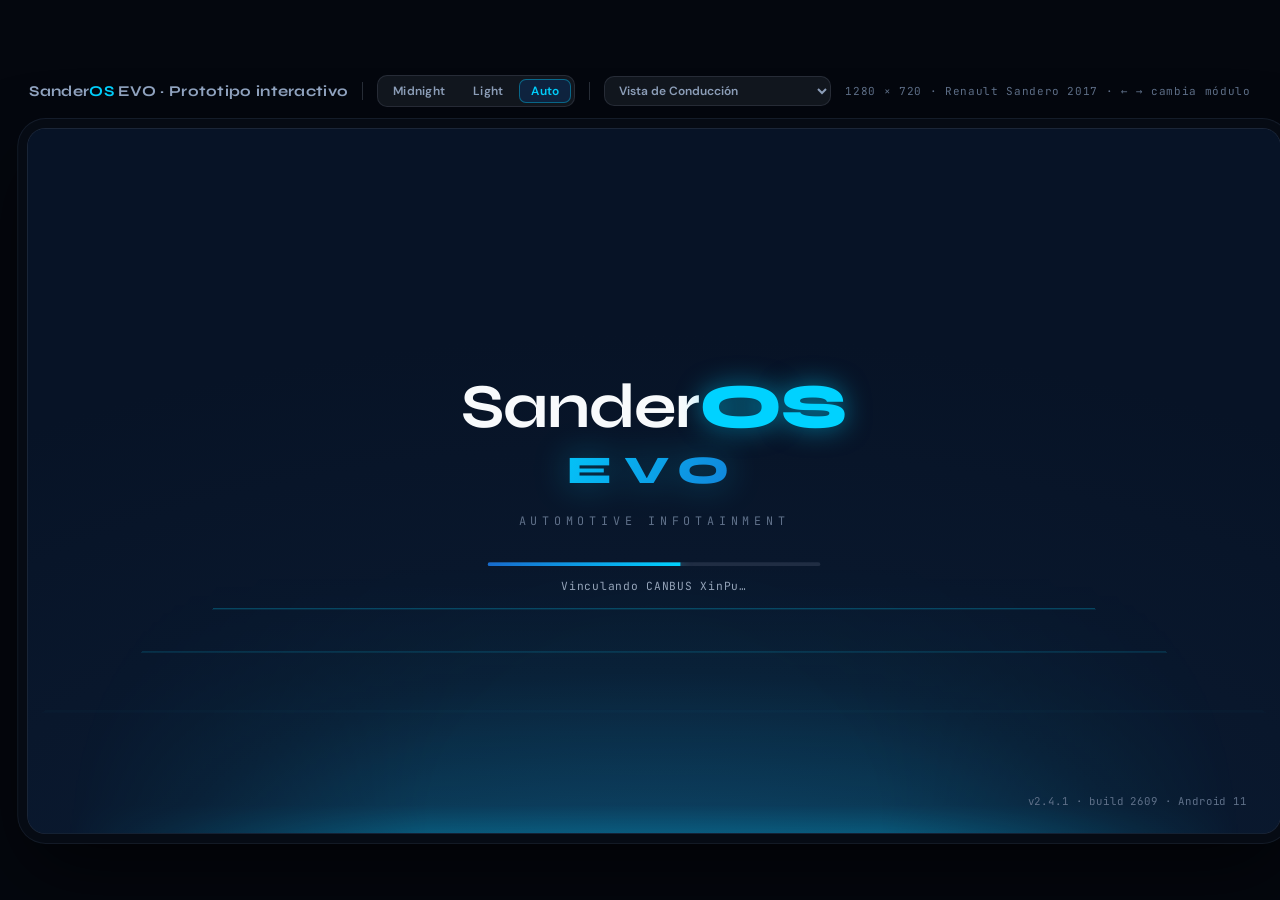
==== prototype/index.html @ fa267a7c "feat(build): prototipo autocontenido v1.0.0 Ensamblador reproducible en Python (sin dependencias) qu" ====
<!DOCTYPE html>
<html lang="es">
<head>
<meta charset="UTF-8">
<meta name="viewport" content="width=device-width, initial-scale=1">
<meta name="description" content="SanderOS EVO — Prototipo interactivo del cockpit digital para Renault Sandero 2017 (1280×720)">
<title>SanderOS EVO · Prototipo interactivo</title>
<style>
@font-face{font-family:'DM Sans';font-style:normal;font-weight:400;src:url([data-uri]) format('woff2');font-display:swap;}
@font-face{font-family:'DM Sans';font-style:normal;font-weight:500;src:url([data-uri]) format('woff2');font-display:swap;}
@font-face{font-family:'DM Sans';font-style:normal;font-weight:600;src:url([data-uri]) format('woff2');font-display:swap;}
@font-face{font-family:'DM Sans';font-style:normal;font-weight:700;src:url([data-uri]) format('woff2');font-display:swap;}
@font-face{font-family:'DM Sans';font-style:italic;font-weight:400;src:url([data-uri]) format('woff2');font-display:swap;}
@font-face{font-family:'DM Sans';font-style:italic;font-weight:500;src:url([data-uri]) format('woff2');font-display:swap;}
@font-face{font-family:'JetBrains Mono';font-style:normal;font-weight:400;src:url([data-uri]) format('woff2');font-display:swap;}
@font-face{font-family:'JetBrains Mono';font-style:normal;font-weight:500;src:url([data-uri]) format('woff2');font-display:swap;}
@font-face{font-family:'JetBrains Mono';font-style:normal;font-weight:600;src:url([data-uri]) format('woff2');font-display:swap;}
@font-face{font-family:'JetBrains Mono';font-style:normal;font-weight:700;src:url([data-uri]) format('woff2');font-display:swap;}
@font-face{font-family:'Syne';font-style:normal;font-weight:600;src:url([data-uri]) format('woff2');font-display:swap;}
@font-face{font-family:'Syne';font-style:normal;font-weight:700;src:url([data-uri]) format('woff2');font-display:swap;}
@font-face{font-family:'Syne';font-style:normal;font-weight:800;src:url([data-uri]) format('woff2');font-display:swap;}
</style>
<style>
/* ============================================================
   SanderOS EVO — Design Tokens · Midnight Futuristic Cockpit
   Target: 1280×720 landscape · Renault Sandero 2017
   ============================================================ */

:root{
  /* ---- Color · Midnight (default) ---- */
  --bg-deep:#071326;          /* superficies oscuras */
  --bg-base:#0A192F;          /* fondo principal */
  --bg-panel:#14243B;         /* tarjetas y módulos */
  --bg-raise:#1B2E4A;         /* hover / elevadas */
  --bg-sunk:#0C1B31;          /* campos hundidos */
  --glass:rgba(13,29,54,.78); /* paneles translúcidos */
  --glass-soft:rgba(16,33,60,.55);
  --line:rgba(148,163,184,.16);
  --line-soft:rgba(148,163,184,.10);
  --line-acc:rgba(0,210,255,.38);
  --tx-1:#F8FAFC;             /* Light Silver */
  --tx-2:#94A3B8;             /* Slate */
  --tx-3:#5F7089;
  --acc:#00D2FF;              /* Electric Cyan */
  --acc-ink:#00D2FF;
  --acc-2:#176BCE;            /* Nova Blue */
  --acc-soft:rgba(0,210,255,.12);
  --acc-soft-2:rgba(23,107,206,.18);
  --ok:#16C784; --ok-soft:rgba(22,199,132,.13);
  --warn:#F5A623; --warn-soft:rgba(245,166,35,.13);
  --err:#EF4444; --err-soft:rgba(239,68,68,.13);
  --shadow-1:0 2px 10px rgba(3,10,24,.5);
  --shadow-2:0 8px 28px rgba(3,10,24,.55);
  --glow:0 0 22px rgba(0,210,255,.28);
  --glow-soft:0 0 12px rgba(0,210,255,.16);
  --hero-vignette:linear-gradient(180deg,rgba(7,19,38,.42) 0%,rgba(7,19,38,0) 26%,rgba(7,19,38,0) 58%,rgba(7,19,38,.72) 100%);

  /* ---- Tipografía ---- */
  --f-brand:'Syne',sans-serif;          /* marca y titulares seleccionados */
  --f-ui:'DM Sans',sans-serif;          /* interfaz general */
  --f-mono:'JetBrains Mono',monospace;  /* datos técnicos y OBD2 */
  --fs-xxs:11px; --fs-xs:12.5px; --fs-s:14px; --fs-m:16px;
  --fs-l:19px; --fs-xl:24px; --fs-2xl:32px; --fs-3xl:44px;

  /* ---- Espaciado (base 4) ---- */
  --s1:4px; --s2:8px; --s3:12px; --s4:16px; --s5:24px; --s6:32px; --s7:48px;

  /* ---- Radios ---- */
  --r-s:8px; --r-m:12px; --r-l:16px; --r-xl:24px; --r-pill:999px;

  /* ---- Métricas del shell (1280×720) ---- */
  --h-top:68px;        /* barra de estado superior */
  --h-dock:116px;      /* selector de módulos */
  --h-bottom:66px;     /* barra de información inferior */
  --pad-x:32px;

  /* ---- Movimiento ---- */
  --t-fast:.16s cubic-bezier(.4,0,.2,1);
  --t-med:.28s cubic-bezier(.22,.8,.24,1);
  --t-slow:.5s cubic-bezier(.22,.8,.24,1);

  color-scheme:dark;
}

/* ---- Color · Light (misma estructura, misma geometría) ---- */
[data-theme="light"]{
  --bg-deep:#CBD5E3;
  --bg-base:#E9EEF5;
  --bg-panel:#FFFFFF;
  --bg-raise:#F2F6FA;
  --bg-sunk:#E4EAF2;
  --glass:rgba(255,255,255,.86);
  --glass-soft:rgba(255,255,255,.66);
  --line:rgba(10,25,47,.12);
  --line-soft:rgba(10,25,47,.07);
  --line-acc:rgba(0,150,200,.4);
  --tx-1:#0A192F;               /* Midnight Navy como texto */
  --tx-2:#51617A;
  --tx-3:#8B99AE;
  --acc:#00B4E4;                /* Electric Cyan (ajuste gráfico light) */
  --acc-ink:#0276A6;            /* Cyan accesible para texto en claro */
  --acc-2:#176BCE;
  --acc-soft:rgba(0,180,228,.12);
  --acc-soft-2:rgba(23,107,206,.10);
  --ok:#0E9E68; --ok-soft:rgba(14,158,104,.12);
  --warn:#C77F11; --warn-soft:rgba(199,127,17,.12);
  --err:#D83838; --err-soft:rgba(216,56,56,.10);
  --shadow-1:0 2px 10px rgba(10,25,47,.10);
  --shadow-2:0 10px 30px rgba(10,25,47,.14);
  --glow:0 0 18px rgba(0,180,228,.20);
  --glow-soft:0 0 10px rgba(0,180,228,.10);
  --hero-vignette:linear-gradient(180deg,rgba(10,25,47,.18) 0%,rgba(10,25,47,0) 26%,rgba(10,25,47,0) 58%,rgba(10,25,47,.30) 100%);
  color-scheme:light;
}

/* ============ Base ============ */
*{margin:0;padding:0;box-sizing:border-box}
html,body{height:100%}
body{
  font-family:var(--f-ui); font-size:var(--fs-m); color:var(--tx-1);
  background:#04070E; overflow:hidden;
  -webkit-font-smoothing:antialiased; text-rendering:optimizeLegibility;
}
body.stage-light{background:#B9C4D2}
button{font-family:inherit;color:inherit;background:none;border:none;cursor:pointer}
input,select{font-family:inherit;color:inherit}
::selection{background:var(--acc-soft)}
img{display:block;user-select:none}
:focus{outline:none}
:focus-visible{outline:2px solid var(--line-acc);outline-offset:2px}

/* Utilidades tipográficas */
.t-xs{font-size:var(--fs-xs)} .t-s{font-size:var(--fs-s)} .t-m{font-size:var(--fs-m)}
.t-l{font-size:var(--fs-l)} .t-xl{font-size:var(--fs-xl)}
.tx2{color:var(--tx-2)} .tx3{color:var(--tx-3)}
.mono{font-family:var(--f-mono)}
.brand-f{font-family:var(--f-brand)}
.bold{font-weight:700} .med{font-weight:500}
.cap{letter-spacing:.12em;text-transform:uppercase;font-size:var(--fs-xxs);font-weight:700;color:var(--tx-3)}

/* Wordmark oficial — NUNCA en cursiva.
   "Sander" (plata) + "OS" (cian) comparten línea base; "EVO" con gradiente. */
.wordmark{font-family:var(--f-brand);font-weight:700;letter-spacing:-.02em;white-space:nowrap;display:inline-flex;align-items:baseline}
.wordmark .w-sander{color:var(--tx-1)}
.wordmark .w-os{color:var(--acc);font-weight:800}
.wordmark .w-evo{
  font-weight:800;margin-left:.42em;letter-spacing:.06em;
  background:linear-gradient(115deg,#00D2FF 20%,#176BCE 90%);
  -webkit-background-clip:text;background-clip:text;-webkit-text-fill-color:transparent;color:transparent;
}
[data-theme="light"] .wordmark .w-evo{background:linear-gradient(115deg,#0092C9 20%,#176BCE 90%);-webkit-background-clip:text;background-clip:text}

/* Etiqueta DEMO — para datos de demostración (nunca telemetría real) */
.demo-chip{
  display:inline-flex;align-items:center;gap:5px;
  font-family:var(--f-mono);font-size:10px;font-weight:600;letter-spacing:.14em;
  color:var(--warn);background:var(--warn-soft);
  border:1px solid rgba(245,166,35,.35);border-radius:var(--r-s);
  padding:2px 7px;text-transform:uppercase;
}

/* ============================================================
   SanderOS EVO — Shell: marco de dispositivo, barra superior,
   módulo central, dock y barra inferior (1280×720)
   ============================================================ */

/* ---- Escenario del prototipo (fuera del diseño) ---- */
.stage{height:100%;display:flex;flex-direction:column;align-items:center;justify-content:center;gap:14px;padding:14px}
.ptoolbar{
  display:flex;align-items:center;gap:14px;flex-wrap:wrap;justify-content:center;
  font-family:var(--f-ui);user-select:none;
}
.ptoolbar .pt-title{font-family:var(--f-brand);font-weight:700;font-size:15px;color:#93A6C3;letter-spacing:.02em}
.ptoolbar .pt-title b{color:#00D2FF}
.ptoolbar .pt-sep{width:1px;height:18px;background:rgba(148,163,184,.25)}
.pt-group{display:flex;gap:4px;background:rgba(148,163,184,.10);border:1px solid rgba(148,163,184,.16);border-radius:10px;padding:3px}
.pt-btn{font-size:12px;font-weight:600;color:#8FA1BC;padding:4px 12px;border-radius:7px;letter-spacing:.02em}
.pt-btn:hover{color:#CFE3F5;background:rgba(148,163,184,.12)}
.pt-btn.on{background:#0F2440;color:#00D2FF;box-shadow:inset 0 0 0 1px rgba(0,210,255,.4)}
body.stage-light .pt-btn.on{background:#FFFFFF;color:#0276A6;box-shadow:inset 0 0 0 1px rgba(0,150,200,.4)}
body.stage-light .pt-btn{color:#41536E}
body.stage-light .pt-btn:hover{color:#0A192F;background:rgba(255,255,255,.7)}
body.stage-light .pt-group{background:rgba(255,255,255,.55);border-color:rgba(10,25,47,.14)}
body.stage-light .ptoolbar .pt-title{color:#41536E}
.pt-select{
  font-size:12px;font-weight:600;color:#8FA1BC;background:rgba(148,163,184,.10);
  border:1px solid rgba(148,163,184,.16);border-radius:10px;padding:5px 10px;max-width:420px;
}
.pt-select option{background:#0C1B31;color:#CFE3F5}
.pt-note{font-size:11px;color:#5F7089;font-family:var(--f-mono);letter-spacing:.06em}

/* ---- Marco del dispositivo ---- */
.device-wrap{position:relative}
.device{
  width:1280px;height:720px;position:relative;overflow:hidden;
  background:var(--bg-base);border-radius:18px;
  box-shadow:0 0 0 1px rgba(120,160,220,.18),0 0 0 10px #060B14,0 0 0 11px rgba(120,160,220,.14),0 34px 80px rgba(0,0,0,.65);
  transform-origin:center center;
}
body.stage-light .device{box-shadow:0 0 0 1px rgba(10,25,47,.25),0 0 0 10px #A7B4C6,0 0 0 11px rgba(10,25,47,.18),0 34px 80px rgba(10,25,47,.35)}

/* ---- Pantalla (capa raíz) ---- */
.screen-root{position:absolute;inset:0;display:flex;flex-direction:column;background:var(--bg-base);color:var(--tx-1);transition:background var(--t-slow),color var(--t-slow)}

/* ---- Barra superior (68px) ---- */
.topbar{
  height:var(--h-top);flex:0 0 auto;display:flex;align-items:center;gap:var(--s4);
  padding:0 var(--pad-x);position:relative;z-index:40;
  background:linear-gradient(180deg,var(--bg-deep) 0%,rgba(7,19,38,.55) 70%,transparent 100%);
}
[data-theme="light"] .topbar{background:linear-gradient(180deg,#F6F8FC 0%,rgba(246,248,252,.6) 70%,transparent 100%)}
.tb-brand{display:flex;align-items:center;gap:12px;min-width:280px}
.tb-logo{width:38px;height:38px;border-radius:11px;background:var(--bg-panel);display:grid;place-items:center;box-shadow:var(--glow-soft),inset 0 0 0 1px var(--line)}
.tb-wordmark{font-size:23px}
.tb-right{margin-left:auto;display:flex;align-items:center;gap:var(--s4)}
.tb-mid{display:flex;align-items:center;gap:var(--s4);margin-left:var(--s5)}
.tb-div{width:1px;height:26px;background:var(--line)}
.tb-btn{width:44px;height:44px;border-radius:var(--r-m);display:grid;place-items:center;color:var(--tx-2);position:relative;transition:background var(--t-fast),color var(--t-fast)}
.tb-btn:hover{background:var(--acc-soft);color:var(--tx-1)}
.tb-btn .bdg{
  position:absolute;top:1px;right:1px;min-width:15px;height:15px;padding:0 3px;border-radius:8px;
  background:var(--err);color:#fff;font-size:9.5px;font-weight:700;display:grid;place-items:center;
  font-family:var(--f-mono);box-shadow:0 1px 4px rgba(239,68,68,.55);border:1.5px solid var(--bg-deep);
}
.tb-wifi{display:flex;align-items:center;gap:8px;color:var(--tx-2)}
.tb-wifi .t{font-size:var(--fs-xs);font-weight:600;letter-spacing:.02em}
.tb-clock{display:flex;align-items:center;gap:var(--s3)}
.tb-clock .h{font-family:var(--f-mono);font-weight:600;font-size:26px;letter-spacing:.02em;color:var(--tx-1)}
.tb-clock .d{font-size:var(--fs-xs);color:var(--tx-2);font-weight:500;line-height:1.25}
.tb-clock .d b{color:var(--tx-1);font-weight:600}

/* ---- Módulo central (área de trabajo) ---- */
.central{
  flex:1 1 auto;position:relative;overflow:hidden;z-index:10;
  background:var(--bg-base);
}
.central-scroll{position:absolute;inset:0;overflow-y:auto;overflow-x:hidden;scrollbar-width:thin;scrollbar-color:var(--bg-raise) transparent}
.central-scroll::-webkit-scrollbar{width:8px}
.central-scroll::-webkit-scrollbar-thumb{background:var(--bg-raise);border-radius:4px}
.mod-view{position:absolute;inset:0;overflow:hidden;background:var(--bg-base);opacity:0;transform:translateY(10px) scale(.995);pointer-events:none;transition:opacity var(--t-med),transform var(--t-med)}
.mod-view.on{opacity:1;transform:none;pointer-events:auto}

/* ---- Dock (selector horizontal de módulos) ---- */
.dock-zone{flex:0 0 auto;padding:10px var(--pad-x) 6px;position:relative;z-index:30}
.dock{display:flex;gap:12px;height:96px}
.dock-tile{
  flex:1 1 0;border-radius:var(--r-l);position:relative;overflow:hidden;
  background:var(--bg-panel);box-shadow:inset 0 0 0 1px var(--line-soft),var(--shadow-1);
  display:flex;flex-direction:column;align-items:center;justify-content:center;gap:7px;
  color:var(--tx-2);transition:transform var(--t-fast),box-shadow var(--t-fast),background var(--t-fast),color var(--t-fast);
}
.dock-tile:hover{transform:translateY(-3px);color:var(--tx-1);background:var(--bg-raise)}
.dock-tile .dt-ic{width:42px;height:42px;display:grid;place-items:center}
.dock-tile .dt-lb{font-size:12px;font-weight:600;letter-spacing:.01em;text-align:center;line-height:1.1;padding:0 6px;max-width:100%;white-space:nowrap;overflow:hidden;text-overflow:ellipsis}
.dock-tile.on{
  color:var(--tx-1);
  background:linear-gradient(180deg,var(--acc-soft) 0%,var(--bg-panel) 62%);
  box-shadow:inset 0 0 0 1.5px var(--line-acc),var(--glow-soft),var(--shadow-1);
}
.dock-tile.on::after{content:"";position:absolute;left:22%;right:22%;bottom:0;height:3px;border-radius:3px 3px 0 0;background:var(--acc);box-shadow:0 0 10px rgba(0,210,255,.7)}
.dock-tile .dt-badge{position:absolute;top:7px;right:8px;min-width:16px;height:16px;padding:0 4px;border-radius:8px;background:var(--err);color:#fff;font-size:10px;font-weight:700;display:grid;place-items:center;font-family:var(--f-mono)}
.dock-pages{display:flex;gap:7px;justify-content:center;margin-top:7px}
.dock-pages .pg{width:26px;height:4px;border-radius:2px;background:var(--bg-raise);transition:background var(--t-fast)}
.dock-pages .pg.on{background:var(--acc);box-shadow:0 0 8px rgba(0,210,255,.6)}

/* ---- Barra inferior de información ---- */
.bottombar-zone{flex:0 0 auto;padding:4px var(--pad-x) 10px;position:relative;z-index:30}
.bottombar{
  height:52px;border-radius:var(--r-l);display:flex;align-items:stretch;
  background:var(--glass);box-shadow:inset 0 0 0 1px var(--line-soft),var(--shadow-1);
  backdrop-filter:blur(14px);-webkit-backdrop-filter:blur(14px);
  overflow:hidden;
}
.bb-cell{display:flex;align-items:center;gap:10px;padding:0 16px;position:relative;transition:background var(--t-fast)}
.bb-cell.clickable{cursor:pointer}
.bb-cell.clickable:hover{background:var(--acc-soft)}
.bb-sep{width:1px;background:var(--line);margin:9px 0}
.bb-ic{width:30px;height:30px;border-radius:9px;display:grid;place-items:center;flex:0 0 auto}
.bb-ic.ok{background:var(--ok-soft);color:var(--ok)}
.bb-ic.err{background:var(--err-soft);color:var(--err)}
.bb-ic.warn{background:var(--warn-soft);color:var(--warn)}
.bb-ic.acc{background:var(--acc-soft);color:var(--acc-ink)}
.bb-ic.dim{background:var(--bg-raise);color:var(--tx-3)}
.bb-tt{line-height:1.22;min-width:0;display:flex;flex-direction:column;gap:1px}
.bb-tt .v{font-size:14.5px;font-weight:700;color:var(--tx-1);white-space:nowrap;overflow:hidden;text-overflow:ellipsis;display:block}
.bb-tt .s{font-size:11px;color:var(--tx-2);font-weight:500;white-space:nowrap;overflow:hidden;text-overflow:ellipsis;max-width:220px;display:block}
.bb-music{flex:1 1 auto;min-width:0}
.bb-ctrl{display:flex;gap:2px;align-items:center}
.bb-ctrl .cbtn{width:40px;height:40px;border-radius:var(--r-m);display:grid;place-items:center;color:var(--tx-1);transition:background var(--t-fast)}
.bb-ctrl .cbtn:hover{background:var(--acc-soft)}
.bb-ctrl .cbtn.main{width:44px;color:var(--acc-ink)}
.bb-bell{margin-left:2px}
.bb-weather .v .unit{font-size:11px;font-weight:600;color:var(--tx-2);margin-left:2px}

/* ---- Pantallas a pantalla completa (splash, welcome, vídeo, llamadas) ---- */
.fs-layer{position:absolute;inset:0;z-index:60;display:none;background:var(--bg-base)}
.fs-layer.on{display:block}

/* ---- Capa de diálogos/modales ---- */
.ovl{position:absolute;inset:0;z-index:80;display:none}
.ovl.on{display:flex;align-items:center;justify-content:center}
.ovl .ovl-bg{position:absolute;inset:0;background:rgba(4,10,22,.62);opacity:0;transition:opacity var(--t-med)}
[data-theme="light"] .ovl .ovl-bg{background:rgba(10,25,47,.34)}
.ovl.on .ovl-bg{opacity:1}
.ovl .ovl-card{position:relative;opacity:0;transform:translateY(14px) scale(.97);transition:opacity var(--t-med),transform var(--t-med)}
.ovl.on .ovl-card{opacity:1;transform:none}

/* ---- Panel de notificaciones (desplegable) ---- */
.notif-panel{
  position:absolute;top:0;left:0;right:0;z-index:70;
  background:var(--glass);backdrop-filter:blur(18px);-webkit-backdrop-filter:blur(18px);
  box-shadow:inset 0 -1px 0 var(--line),var(--shadow-2);
  border-radius:0 0 var(--r-xl) var(--r-xl);overflow:hidden;
  transform:translateY(-102%);transition:transform var(--t-med);
}
.notif-panel.on{transform:none}

/* ---- Toasts (abajo-centro del módulo, no bloquean interacción) ---- */
.toast-wrap{position:absolute;left:50%;bottom:calc(var(--h-bottom) + var(--h-dock) + 18px);transform:translateX(-50%);z-index:90;display:flex;flex-direction:column;gap:10px;align-items:center;pointer-events:none}
.toast{
  pointer-events:none;display:flex;gap:11px;align-items:center;min-width:320px;max-width:470px;
  background:var(--glass);backdrop-filter:blur(16px);-webkit-backdrop-filter:blur(16px);
  border-radius:var(--r-m);box-shadow:inset 0 0 0 1px var(--line),var(--shadow-2);
  padding:13px 16px;animation:toast-in .38s cubic-bezier(.22,.8,.24,1);
}
.toast button{pointer-events:auto}
.toast.out{animation:toast-out .3s ease forwards}

/* ============================================================
   SanderOS EVO — Biblioteca de componentes reutilizables
   (botones, tarjetas, switches, sliders, tabs, listas, diálogos,
   badges, gauges, progreso, inputs, vacío/error/carga)
   ============================================================ */

/* ---- Botones ---- */
.btn{
  display:inline-flex;align-items:center;justify-content:center;gap:9px;
  height:46px;padding:0 22px;border-radius:var(--r-m);
  font-size:var(--fs-s);font-weight:700;letter-spacing:.01em;
  background:var(--bg-panel);color:var(--tx-1);
  box-shadow:inset 0 0 0 1px var(--line);transition:all var(--t-fast);
  white-space:nowrap;user-select:none;
}
.btn:hover{background:var(--bg-raise);box-shadow:inset 0 0 0 1px var(--line-acc),var(--glow-soft)}
.btn:active{transform:scale(.97)}
.btn.primary{background:linear-gradient(180deg,rgba(0,210,255,.16),rgba(23,107,206,.22));color:var(--acc-ink);box-shadow:inset 0 0 0 1.5px var(--line-acc),var(--glow-soft)}
.btn.primary:hover{box-shadow:inset 0 0 0 1.5px var(--line-acc),var(--glow)}
.btn.danger{color:var(--err);box-shadow:inset 0 0 0 1px rgba(239,68,68,.4);background:var(--err-soft)}
.btn.danger:hover{background:rgba(239,68,68,.2)}
.btn.ghost{background:transparent;box-shadow:none;color:var(--tx-2)}
.btn.ghost:hover{color:var(--tx-1);background:var(--acc-soft);box-shadow:none}
.btn.sm{height:36px;padding:0 15px;font-size:var(--fs-xs);border-radius:var(--r-s)}
.btn.xs{height:30px;padding:0 11px;font-size:11.5px;border-radius:var(--r-s);font-weight:600}
.btn.lg{height:54px;padding:0 30px;font-size:var(--fs-m);border-radius:var(--r-l)}
.btn[disabled]{opacity:.38;pointer-events:none}
.btn .sp{width:16px;height:16px;border-radius:50%;border:2px solid var(--line);border-top-color:var(--acc);animation:spin .7s linear infinite}

/* Botón de icono */
.ibtn{
  width:44px;height:44px;border-radius:var(--r-m);display:grid;place-items:center;
  color:var(--tx-2);background:transparent;transition:all var(--t-fast);position:relative;
}
.ibtn:hover{background:var(--acc-soft);color:var(--tx-1)}
.ibtn:active{transform:scale(.94)}
.ibtn.solid{background:var(--bg-panel);box-shadow:inset 0 0 0 1px var(--line);color:var(--tx-1)}
.ibtn.acc{background:var(--acc-soft);color:var(--acc-ink);box-shadow:inset 0 0 0 1px var(--line-acc)}
.ibtn.on{color:var(--acc-ink);background:var(--acc-soft)}
.ibtn.sm{width:36px;height:36px;border-radius:var(--r-s)}

/* ---- Switch ---- */
.sw{width:52px;height:29px;border-radius:15px;background:var(--bg-sunk);box-shadow:inset 0 0 0 1.5px var(--line);position:relative;transition:all var(--t-fast);flex:0 0 auto;cursor:pointer}
.sw::after{content:"";position:absolute;top:3px;left:3px;width:23px;height:23px;border-radius:50%;background:var(--tx-3);transition:all var(--t-fast)}
.sw.on{background:var(--acc-soft-2);box-shadow:inset 0 0 0 1.5px var(--line-acc)}
.sw.on::after{left:26px;background:var(--acc);box-shadow:0 0 10px rgba(0,210,255,.65)}

/* ---- Slider ---- */
.sld{-webkit-appearance:none;appearance:none;width:100%;height:29px;background:transparent;cursor:pointer}
.sld::-webkit-slider-runnable-track{height:6px;border-radius:3px;background:linear-gradient(90deg,var(--acc) var(--p,50%),var(--bg-sunk) var(--p,50%));box-shadow:inset 0 0 0 1px var(--line)}
.sld::-webkit-slider-thumb{-webkit-appearance:none;width:21px;height:21px;border-radius:50%;background:var(--tx-1);margin-top:-7.5px;box-shadow:0 2px 8px rgba(0,0,0,.45),0 0 0 0 var(--acc-soft);transition:box-shadow var(--t-fast)}
.sld:hover::-webkit-slider-thumb{box-shadow:0 2px 8px rgba(0,0,0,.45),0 0 0 7px var(--acc-soft)}
.sld::-moz-range-track{height:6px;border-radius:3px;background:var(--bg-sunk)}
.sld::-moz-range-thumb{width:21px;height:21px;border:none;border-radius:50%;background:var(--tx-1)}
.sld.eq{-webkit-appearance:none;height:26px}
.sld.eq::-webkit-slider-thumb{width:15px;height:26px;border-radius:5px;background:var(--acc);margin-top:-10px;box-shadow:0 0 10px rgba(0,210,255,.4)}

/* ---- Segmented ---- */
.seg{display:inline-flex;background:var(--bg-sunk);border-radius:var(--r-m);padding:4px;box-shadow:inset 0 0 0 1px var(--line);gap:3px}
.seg .sg{height:38px;padding:0 18px;border-radius:9px;font-size:var(--fs-xs);font-weight:700;color:var(--tx-2);display:inline-flex;align-items:center;gap:8px;transition:all var(--t-fast);white-space:nowrap}
.seg .sg:hover{color:var(--tx-1)}
.seg .sg.on{background:var(--bg-panel);color:var(--tx-1);box-shadow:inset 0 0 0 1px var(--line),var(--shadow-1)}
.seg .sg.on.c{color:var(--acc-ink)}

/* ---- Tabs ---- */
.tabs{display:flex;gap:4px;border-bottom:1px solid var(--line);padding:0 var(--s2)}
.tab{height:46px;padding:0 18px;font-size:var(--fs-s);font-weight:600;color:var(--tx-2);display:inline-flex;align-items:center;gap:8px;border-radius:10px 10px 0 0;position:relative;transition:all var(--t-fast)}
.tab:hover{color:var(--tx-1);background:var(--acc-soft)}
.tab.on{color:var(--acc-ink);font-weight:700}
.tab.on::after{content:"";position:absolute;left:14px;right:14px;bottom:-1px;height:3px;border-radius:3px;background:var(--acc);box-shadow:0 0 10px rgba(0,210,255,.6)}

/* ---- Tarjetas ---- */
.card{background:var(--bg-panel);border-radius:var(--r-l);box-shadow:inset 0 0 0 1px var(--line-soft),var(--shadow-1);padding:var(--s4)}
.card.pad{padding:var(--s5)}
.card.acc{box-shadow:inset 0 0 0 1px var(--line-acc),var(--glow-soft),var(--shadow-1)}
.card.click{cursor:pointer;transition:all var(--t-fast)}
.card.click:hover{transform:translateY(-2px);box-shadow:inset 0 0 0 1px var(--line-acc),var(--shadow-2)}

/* Cabecera de pantalla de módulo */
.mod-head{display:flex;align-items:center;gap:var(--s4);padding:var(--s4) var(--s5) var(--s3)}
.mod-head .mh-ic{width:46px;height:46px;border-radius:var(--r-m);background:var(--acc-soft);color:var(--acc-ink);display:grid;place-items:center;box-shadow:inset 0 0 0 1px var(--line-acc)}
.mod-head .mh-t{font-family:var(--f-brand);font-size:var(--fs-l);font-weight:700;letter-spacing:-.01em}
.mod-head .mh-s{font-size:var(--fs-xs);color:var(--tx-2);margin-top:1px}
.mod-head .mh-act{margin-left:auto;display:flex;gap:var(--s2);align-items:center}

/* ---- Filas de lista ---- */
.row{display:flex;align-items:center;gap:var(--s3);padding:10px 14px;border-radius:var(--r-m);transition:background var(--t-fast);cursor:pointer;min-height:52px}
.row:hover{background:var(--acc-soft)}
.row.on{background:var(--acc-soft);box-shadow:inset 0 0 0 1px var(--line-acc)}
.row .r-ic{width:38px;height:38px;border-radius:10px;display:grid;place-items:center;flex:0 0 auto;background:var(--bg-raise);color:var(--tx-2)}
.row .r-ic.img{overflow:hidden;background:var(--bg-sunk)}
.row .r-ic.img img{width:100%;height:100%;object-fit:cover}
.row .r-tt{flex:1;min-width:0;line-height:1.25}
.row .r-tt .t{font-size:var(--fs-s);font-weight:600;color:var(--tx-1);white-space:nowrap;overflow:hidden;text-overflow:ellipsis}
.row .r-tt .s{font-size:var(--fs-xs);color:var(--tx-2);white-space:nowrap;overflow:hidden;text-overflow:ellipsis}
.row .r-en{color:var(--tx-3);display:flex;align-items:center;gap:8px;flex:0 0 auto}
.row.playing .r-tt .t{color:var(--acc-ink)}

/* Filas de ajustes (label + control) */
.setrow{display:flex;align-items:center;gap:var(--s4);padding:13px 16px;border-radius:var(--r-m);transition:background var(--t-fast);min-height:58px;cursor:pointer}
.setrow:hover{background:var(--acc-soft)}
.setrow .sr-ic{width:40px;height:40px;border-radius:11px;background:var(--bg-raise);color:var(--tx-2);display:grid;place-items:center;flex:0 0 auto}
.setrow .sr-tt{flex:1;min-width:0}
.setrow .sr-tt .t{font-size:var(--fs-s);font-weight:600}
.setrow .sr-tt .s{font-size:var(--fs-xs);color:var(--tx-2);margin-top:1px;line-height:1.3}
.setrow .sr-ctl{flex:0 0 auto;display:flex;align-items:center;gap:10px;color:var(--tx-2)}
.setrow.danger .sr-ic{color:var(--err);background:var(--err-soft)}

/* ---- Badges / estados ---- */
.badge{display:inline-flex;align-items:center;gap:6px;height:26px;padding:0 11px;border-radius:var(--r-pill);font-size:11.5px;font-weight:700;letter-spacing:.03em;white-space:nowrap}
.badge .dot{width:7px;height:7px;border-radius:50%;background:currentColor;box-shadow:0 0 8px currentColor}
.badge.ok{background:var(--ok-soft);color:var(--ok)}
.badge.err{background:var(--err-soft);color:var(--err)}
.badge.warn{background:var(--warn-soft);color:var(--warn)}
.badge.acc{background:var(--acc-soft);color:var(--acc-ink)}
.badge.dim{background:var(--bg-raise);color:var(--tx-2)}
.badge.solid{background:var(--acc-2);color:#fff}

/* ---- Barra de progreso ---- */
.prog{height:8px;border-radius:4px;background:var(--bg-sunk);box-shadow:inset 0 0 0 1px var(--line);overflow:hidden;position:relative}
.prog>i{display:block;height:100%;border-radius:4px;background:linear-gradient(90deg,var(--acc-2),var(--acc));box-shadow:0 0 10px rgba(0,210,255,.45);transition:width .3s ease}
.prog.thin{height:5px}

/* ---- Inputs ---- */
.inp{
  height:46px;border-radius:var(--r-m);background:var(--bg-sunk);
  box-shadow:inset 0 0 0 1px var(--line);padding:0 16px;color:var(--tx-1);
  font-size:var(--fs-s);width:100%;transition:box-shadow var(--t-fast);
}
.inp::placeholder{color:var(--tx-3)}
.inp:focus{box-shadow:inset 0 0 0 1.5px var(--line-acc);outline:none}
.search{position:relative;flex:1;min-width:140px;max-width:420px}
.search .inp{padding-left:42px}
.search .s-ic{position:absolute;left:14px;top:50%;transform:translateY(-50%);color:var(--tx-3);pointer-events:none}

/* Select (dropdown nativo estilizado) */
.sel{position:relative}
.sel select{
  height:46px;border-radius:var(--r-m);background:var(--bg-sunk);box-shadow:inset 0 0 0 1px var(--line);
  padding:0 40px 0 16px;color:var(--tx-1);font-size:var(--fs-s);font-weight:600;appearance:none;cursor:pointer;width:100%;
}
.sel select:focus{box-shadow:inset 0 0 0 1.5px var(--line-acc)}
.sel::after{content:"";position:absolute;right:15px;top:50%;width:9px;height:9px;border-right:2px solid var(--tx-2);border-bottom:2px solid var(--tx-2);transform:translateY(-70%) rotate(45deg);pointer-events:none}
.sel.sm select{height:38px;font-size:var(--fs-xs)}

/* ---- Diálogo ---- */
.dlg{width:560px;max-width:88%;background:var(--bg-panel);border-radius:var(--r-xl);box-shadow:inset 0 0 0 1px var(--line),var(--shadow-2);overflow:hidden}
.dlg.d-lg{width:760px}
.dlg-h{display:flex;align-items:center;gap:12px;padding:20px 24px 0}
.dlg-h .di{width:42px;height:42px;border-radius:12px;display:grid;place-items:center}
.dlg-h .dt{font-family:var(--f-brand);font-size:var(--fs-l);font-weight:700}
.dlg-b{padding:16px 24px 6px;font-size:var(--fs-s);color:var(--tx-2);line-height:1.5}
.dlg-b .kbd{font-family:var(--f-mono);font-size:12px;background:var(--bg-sunk);border-radius:6px;padding:2px 7px;color:var(--tx-1);box-shadow:inset 0 0 0 1px var(--line)}
.dlg-f{display:flex;justify-content:flex-end;gap:10px;padding:18px 24px 22px}
.dlg-f .btn{min-width:130px}

/* ---- Estados vacío / error / carga ---- */
.state-blank{display:flex;flex-direction:column;align-items:center;justify-content:center;gap:14px;padding:44px 20px;text-align:center}
.state-blank .sb-ic{width:88px;height:88px;border-radius:26px;background:var(--bg-panel);display:grid;place-items:center;color:var(--tx-3);box-shadow:inset 0 0 0 1px var(--line)}
.state-blank .t{font-size:var(--fs-l);font-weight:700;color:var(--tx-1)}
.state-blank .s{font-size:var(--fs-s);color:var(--tx-2);max-width:420px;line-height:1.45}
.state-blank.err .sb-ic{background:var(--err-soft);color:var(--err)}
.state-blank.warn .sb-ic{background:var(--warn-soft);color:var(--warn)}

/* ---- Spin de carga ---- */
.spin{width:34px;height:34px;border-radius:50%;border:3px solid var(--bg-raise);border-top-color:var(--acc);animation:spin .8s linear infinite}

/* ---- Key-Value técnico (mono) ---- */
.kv{display:flex;justify-content:space-between;gap:14px;padding:8px 0;border-bottom:1px dashed var(--line);font-size:var(--fs-xs)}
.kv:last-child{border-bottom:none}
.kv .k{color:var(--tx-2)}
.kv .v{font-family:var(--f-mono);color:var(--tx-1);font-weight:600;text-align:right}
.kv .v.ok{color:var(--ok)} .kv .v.err{color:var(--err)} .kv .v.warn{color:var(--warn)}

/* ---- Grid genérico ---- */
.grid{display:grid;gap:var(--s3)}
.g-auto-4{grid-template-columns:repeat(auto-fill,minmax(214px,1fr))}
.g-auto-6{grid-template-columns:repeat(auto-fill,minmax(158px,1fr))}

/* ---- Barra de migas de pan ---- */
.crumbs{display:flex;align-items:center;gap:2px;font-size:var(--fs-xs);color:var(--tx-2);flex-wrap:nowrap;overflow:hidden}
.crumbs .cr{padding:5px 8px;border-radius:7px;white-space:nowrap;cursor:pointer;font-weight:600}
.crumbs .cr:hover{background:var(--acc-soft);color:var(--tx-1)}
.crumbs .cr.on{color:var(--acc-ink)}
.crumbs .cs{color:var(--tx-3);flex:0 0 auto}

/* ---- Chip de filtro ---- */
.chip{display:inline-flex;align-items:center;gap:7px;height:34px;padding:0 14px;border-radius:var(--r-pill);background:var(--bg-panel);box-shadow:inset 0 0 0 1px var(--line);font-size:var(--fs-xs);font-weight:600;color:var(--tx-2);transition:all var(--t-fast);cursor:pointer;white-space:nowrap}
.chip:hover{color:var(--tx-1);box-shadow:inset 0 0 0 1px var(--line-acc)}
.chip.on{background:var(--acc-soft);color:var(--acc-ink);box-shadow:inset 0 0 0 1.2px var(--line-acc)}

/* ---- Check circular (sección múltiple) ---- */
.chk{width:26px;height:26px;border-radius:50%;box-shadow:inset 0 0 0 1.5px var(--line);display:grid;place-items:center;color:transparent;flex:0 0 auto;transition:all var(--t-fast)}
.chk.on{background:var(--acc);box-shadow:0 0 12px rgba(0,210,255,.5);color:#04202E}

/* ============================================================
   SanderOS EVO — Estilos de módulos
   ============================================================ */

/* ===================== SPLASH ===================== */
.splash{position:absolute;inset:0;display:flex;flex-direction:column;align-items:center;justify-content:center;gap:34px;background:radial-gradient(1200px 640px at 50% 118%,#123257 0%,#0A192F 46%,#071326 100%);overflow:hidden}
.splash::before{content:"";position:absolute;inset:0;background:
  linear-gradient(180deg,transparent 62%,rgba(0,210,255,.05) 78%,rgba(0,210,255,.14) 96%,rgba(0,210,255,.3) 100%);
  -webkit-mask:radial-gradient(60% 90% at 50% 100%,#000 30%,transparent 78%);mask:radial-gradient(60% 90% at 50% 100%,#000 30%,transparent 78%)}
.splash .sp-road{position:absolute;bottom:-30px;left:50%;width:900px;height:260px;transform:translateX(-50%) perspective(560px) rotateX(64deg);transform-origin:50% 0;
  background:repeating-linear-gradient(180deg,rgba(0,210,255,.5) 0 3px,transparent 3px 86px);opacity:.5;
  -webkit-mask:linear-gradient(180deg,#000,transparent 72%);mask:linear-gradient(180deg,#000,transparent 72%);
  animation:road-move 1.15s linear infinite}
.splash .sp-mark{position:relative;text-align:center}
.splash .sp-word{font-family:var(--f-brand);font-size:64px;font-weight:700;letter-spacing:-.02em;color:#F8FAFC}
.splash .sp-word .os{color:#00D2FF;font-weight:800;text-shadow:0 0 26px rgba(0,210,255,.55)}
.splash .sp-evo{font-family:var(--f-brand);font-size:40px;font-weight:800;letter-spacing:.3em;margin-top:2px;
  background:linear-gradient(115deg,#00D2FF 15%,#176BCE 90%);-webkit-background-clip:text;background-clip:text;-webkit-text-fill-color:transparent;
  filter:drop-shadow(0 0 18px rgba(0,210,255,.35))}
.splash .sp-sub{font-family:var(--f-mono);font-size:12px;letter-spacing:.42em;color:#5F7089;text-transform:uppercase;margin-top:20px}
.splash .sp-load{position:relative;width:340px;display:flex;flex-direction:column;gap:12px;align-items:center}
.splash .sp-bar{width:100%;height:4px;border-radius:2px;background:rgba(148,163,184,.16);overflow:hidden}
.splash .sp-bar>i{display:block;height:100%;width:0%;background:linear-gradient(90deg,#176BCE,#00D2FF);box-shadow:0 0 12px rgba(0,210,255,.6);transition:width .3s ease}
.splash .sp-status{font-family:var(--f-mono);font-size:11.5px;color:#94A3B8;letter-spacing:.08em}
.splash .sp-ver{position:absolute;bottom:26px;right:34px;font-family:var(--f-mono);font-size:11px;color:#5F7089}

/* ===================== WELCOME ===================== */
.welcome{position:absolute;inset:0;display:flex;flex-direction:column;background:var(--bg-base)}
.wl-top{flex:0 0 auto;display:flex;align-items:center;justify-content:center;padding:34px 0 8px}
.wl-body{flex:1;display:flex;align-items:center;justify-content:center;padding:0 90px}
.wl-card{width:100%;max-width:860px;text-align:center;display:flex;flex-direction:column;align-items:center;gap:22px}
.wl-ic{width:96px;height:96px;border-radius:28px;background:var(--acc-soft);color:var(--acc-ink);display:grid;place-items:center;box-shadow:inset 0 0 0 1px var(--line-acc),var(--glow-soft)}
.wl-t{font-family:var(--f-brand);font-size:var(--fs-2xl);font-weight:800;letter-spacing:-.01em}
.wl-s{font-size:var(--fs-m);color:var(--tx-2);max-width:560px;line-height:1.5}
.wl-opts{display:flex;gap:14px;justify-content:center;flex-wrap:wrap;margin-top:6px}
.wl-opt{width:212px;padding:22px 18px;border-radius:var(--r-l);background:var(--bg-panel);box-shadow:inset 0 0 0 1px var(--line-soft),var(--shadow-1);display:flex;flex-direction:column;align-items:center;gap:12px;cursor:pointer;transition:all var(--t-fast)}
.wl-opt:hover{transform:translateY(-3px)}
.wl-opt .oi{width:54px;height:54px;border-radius:16px;display:grid;place-items:center;background:var(--bg-raise);color:var(--tx-2)}
.wl-opt .ot{font-weight:700;font-size:var(--fs-s)}
.wl-opt .os2{font-size:var(--fs-xs);color:var(--tx-2);line-height:1.35}
.wl-opt.on{box-shadow:inset 0 0 0 1.5px var(--line-acc),var(--glow-soft),var(--shadow-1)}
.wl-opt.on .oi{background:var(--acc-soft);color:var(--acc-ink)}
.wl-foot{flex:0 0 auto;display:flex;align-items:center;justify-content:space-between;padding:22px 90px 38px}
.wl-dots{display:flex;gap:9px}
.wl-dots .d{width:9px;height:9px;border-radius:50%;background:var(--bg-raise);transition:all var(--t-fast)}
.wl-dots .d.on{width:30px;border-radius:5px;background:var(--acc);box-shadow:0 0 10px rgba(0,210,255,.5)}

/* ===================== DRIVING VIEW ===================== */
.drv{position:absolute;inset:0;overflow:hidden;background:var(--bg-deep)}
.drv-hero{position:absolute;inset:0;overflow:hidden}
.drv-hero>img{width:100%;height:100%;object-fit:cover;object-position:50% 42%;transition:transform 1.4s ease,filter .6s ease}
[data-theme="light"] .drv-hero>img{filter:brightness(1.06) saturate(1.02)}
.drv.hero-still>img{transform:scale(1.01)}
.drv.road-on .drv-hero>img{animation:drv-zoom 8.5s ease-in-out infinite alternate}
.drv-shade{position:absolute;inset:0;background:var(--hero-vignette);pointer-events:none}
[data-theme="light"] .drv-shade{opacity:.8}

/* Carretera animada (capa CSS en perspectiva) — solo marcas de carril */
.drv-road{position:absolute;left:50%;top:42%;width:1500px;height:1500px;margin-left:-750px;transform-origin:50% 0;transform:perspective(460px) rotateX(62deg);pointer-events:none;opacity:0;transition:opacity .8s ease;mix-blend-mode:screen}
.drv.road-on .drv-road{opacity:.42}
[data-theme="light"] .drv-road{mix-blend-mode:multiply;opacity:.26}
.drv-road .rpaint{position:absolute;inset:0;background:
  repeating-linear-gradient(180deg,rgba(255,255,255,.85) 0px,rgba(255,255,255,.85) 5px,transparent 5px,transparent 170px);
  -webkit-mask:linear-gradient(180deg,transparent 0,rgba(0,0,0,.5) 30%,#000 48%,rgba(0,0,0,.45) 72%,transparent 94%);mask:linear-gradient(180deg,transparent 0,rgba(0,0,0,.5) 30%,#000 48%,rgba(0,0,0,.45) 72%,transparent 94%);
  animation:road-move var(--road-t,1s) linear infinite}
.drv-road .rcenter,.drv-road .rside{display:none}

/* Gauge de velocidad */
.drv-speed{position:absolute;left:38px;top:26px;width:196px;height:196px;z-index:5}
.drv-speed svg{width:100%;height:100%;transform:rotate(135deg)}
.drv-speed .g-track{fill:none;stroke:rgba(7,19,38,.72);stroke-width:15;stroke-linecap:round}
[data-theme="light"] .drv-speed .g-track{stroke:rgba(255,255,255,.6)}
.drv-speed .g-val{fill:none;stroke:url(#gaugeGrad);stroke-width:15;stroke-linecap:round;filter:drop-shadow(0 0 8px rgba(0,210,255,.55));transition:stroke-dashoffset .5s cubic-bezier(.22,.8,.24,1)}
.drv-speed .g-num{position:absolute;inset:0;display:flex;flex-direction:column;align-items:center;justify-content:center;gap:2px;pointer-events:none}
.drv-speed .g-num .n{font-family:var(--f-mono);font-weight:700;font-size:56px;line-height:1;color:#F8FAFC;text-shadow:0 2px 14px rgba(4,10,22,.7);letter-spacing:-.03em}
.drv-speed .g-num .n .dim{opacity:.5;font-size:40px;letter-spacing:.06em}
.drv-speed .g-num .u{font-family:var(--f-mono);font-size:13px;font-weight:600;color:#8FD9F2;letter-spacing:.14em}
.drv-speed .g-num .src{margin-top:5px;display:flex;align-items:center;gap:5px;font-size:10px;font-weight:700;color:#BFE9F8;background:rgba(7,19,38,.62);padding:2.5px 8px;border-radius:7px;backdrop-filter:blur(6px)}
.drv-speed .g-num .src.err{color:#FCA5A5}
.drv-speed.warn .g-val{filter:drop-shadow(0 0 8px rgba(245,166,35,.55))}

/* Tarjeta de navegación */
.drv-nav{position:absolute;right:38px;top:26px;z-index:5;display:flex;align-items:center;gap:18px;padding:16px 22px;border-radius:var(--r-l);
  background:rgba(10,25,47,.62);backdrop-filter:blur(12px);-webkit-backdrop-filter:blur(12px);
  box-shadow:inset 0 0 0 1px rgba(0,210,255,.3),0 8px 30px rgba(3,10,24,.5),0 0 22px rgba(0,210,255,.12)}
[data-theme="light"] .drv-nav{background:rgba(255,255,255,.72);box-shadow:inset 0 0 0 1px rgba(0,150,200,.35),0 10px 30px rgba(10,25,47,.18)}
.drv-nav .n-ic{width:56px;height:56px;border-radius:15px;background:rgba(0,210,255,.16);color:#4DD8FF;display:grid;place-items:center;box-shadow:inset 0 0 0 1px rgba(0,210,255,.35)}
[data-theme="light"] .drv-nav .n-ic{color:#0276A6}
.drv-nav .n-tt .d{display:flex;align-items:baseline;gap:7px}
.drv-nav .n-tt .d .k{font-family:var(--f-mono);font-weight:700;font-size:40px;letter-spacing:-.02em;color:#F8FAFC;line-height:1}
.drv-nav .n-tt .d .u{font-size:15px;font-weight:700;color:#8FD9F2}
.drv-nav .n-tt .st{font-size:15px;font-weight:600;color:#E2ECF7;margin-top:3px;max-width:330px;white-space:nowrap;overflow:hidden;text-overflow:ellipsis}
.drv-nav .n-prov{display:flex;align-items:center;gap:6px;margin-top:6px;font-size:11px;font-weight:700;color:#8FD9F2;letter-spacing:.05em}
.drv-nav.inactive{padding:12px 18px;gap:12px}
.drv-nav.inactive .n-ic{width:40px;height:40px;background:rgba(148,163,184,.14);color:#94A3B8;box-shadow:inset 0 0 0 1px rgba(148,163,184,.25)}
.drv-nav.inactive .n-tt .st{color:#94A3B8;font-size:13px}
.drv-nav.inactive .n-tt .d .k{font-size:22px;color:#94A3B8}

/* Chips de estado del vehículo */
.drv-states{position:absolute;left:38px;bottom:22px;z-index:5;display:flex;gap:9px;flex-wrap:wrap;max-width:640px}
.drv-state{display:inline-flex;align-items:center;gap:8px;height:34px;padding:0 13px;border-radius:10px;
  background:rgba(7,19,38,.6);backdrop-filter:blur(8px);-webkit-backdrop-filter:blur(8px);
  box-shadow:inset 0 0 0 1px rgba(148,163,184,.2);font-size:12px;font-weight:700;color:#C9D6E8}
[data-theme="light"] .drv-state{background:rgba(255,255,255,.84);color:#33465F;box-shadow:inset 0 0 0 1px rgba(10,25,47,.18)}
[data-theme="light"] .drv-nav.inactive .n-tt .st{color:#51617A}
[data-theme="light"] .drv-nav.inactive .n-tt .d .k{color:#51617A}
[data-theme="light"] .drv-demo .demo-chip{color:#FFC96B;border-color:rgba(255,201,107,.4)}
.drv-state.ok{color:#5CE2A8;box-shadow:inset 0 0 0 1px rgba(22,199,132,.4)}
.drv-state.warn{color:#FFC96B;box-shadow:inset 0 0 0 1px rgba(245,166,35,.4)}
.drv-state.err{color:#FF9B9B;box-shadow:inset 0 0 0 1px rgba(239,68,68,.4)}

/* Barra DEMO del prototipo (solo en el prototipo, no es parte del producto) */
.drv-demo{position:absolute;right:38px;bottom:22px;z-index:6;display:flex;align-items:center;gap:8px;padding:7px 10px;border-radius:14px;
  background:rgba(7,19,38,.66);backdrop-filter:blur(10px);box-shadow:inset 0 0 0 1px rgba(245,166,35,.35)}
.drv-demo .lb{font-family:var(--f-mono);font-size:10px;font-weight:700;letter-spacing:.14em;color:var(--warn);margin:0 4px}
.drv-demo .dbtn{height:32px;padding:0 13px;border-radius:9px;font-size:12px;font-weight:700;color:#E2ECF7;background:rgba(148,163,184,.12);display:inline-flex;align-items:center;gap:7px;transition:all var(--t-fast)}
.drv-demo .dbtn:hover{background:var(--acc-soft);color:var(--acc-ink)}
.drv-demo .dbtn.on{background:rgba(22,199,132,.16);color:#5CE2A8;box-shadow:inset 0 0 0 1px rgba(22,199,132,.4)}
.drv-demo .dbtn.play{background:rgba(0,210,255,.14);color:#4DD8FF;box-shadow:inset 0 0 0 1px rgba(0,210,255,.35)}

/* Aviso flotante de navegación en marcha */
.drv-banner{position:absolute;left:50%;top:18px;transform:translateX(-50%);z-index:6;display:none;align-items:center;gap:10px;
  padding:9px 18px;border-radius:var(--r-pill);background:rgba(7,19,38,.72);backdrop-filter:blur(10px);
  box-shadow:inset 0 0 0 1px rgba(245,166,35,.4);color:#FFD9A0;font-size:13px;font-weight:700}
.drv-banner.on{display:inline-flex}

/* ===================== NAVEGACIÓN ===================== */
.nav-mod{display:flex;gap:var(--s4);padding:var(--s4) var(--s5);height:100%}
.nav-main{flex:1.25;display:flex;flex-direction:column;gap:var(--s3);min-width:0}
.nav-side{flex:1;display:flex;flex-direction:column;gap:var(--s3);min-width:0}
.nav-hero{border-radius:var(--r-l);background:linear-gradient(135deg,#0E2039 0%,#0A192F 70%);box-shadow:inset 0 0 0 1px var(--line);padding:var(--s5);position:relative;overflow:hidden;flex:1}
[data-theme="light"] .nav-hero{background:linear-gradient(135deg,#FFFFFF 0%,#EAF1F8 70%)}
.nav-hero::after{content:"";position:absolute;right:-70px;top:-70px;width:260px;height:260px;border-radius:50%;background:radial-gradient(circle,rgba(0,210,255,.14),transparent 70%)}
.nav-prov-big{display:flex;align-items:center;gap:var(--s4)}
.nav-prov-big .pi{width:64px;height:64px;border-radius:18px;background:var(--acc-soft);color:var(--acc-ink);display:grid;place-items:center;box-shadow:inset 0 0 0 1px var(--line-acc)}
.nav-dest{display:flex;gap:10px;margin-top:var(--s4)}
.nav-quick{display:grid;grid-template-columns:repeat(3,1fr);gap:10px}
.nav-quick .q{display:flex;flex-direction:column;gap:8px;align-items:flex-start;padding:14px;border-radius:var(--r-m);background:var(--bg-panel);box-shadow:inset 0 0 0 1px var(--line-soft);cursor:pointer;transition:all var(--t-fast)}
.nav-quick .q:hover{box-shadow:inset 0 0 0 1px var(--line-acc);transform:translateY(-2px)}
.nav-quick .q .qi{width:36px;height:36px;border-radius:10px;background:var(--bg-raise);color:var(--tx-2);display:grid;place-items:center}
.nav-quick .q .qt{font-size:12.5px;font-weight:700}

/* ===================== AUDIO ===================== */
.au-dash{display:grid;grid-template-columns:400px 1fr;gap:var(--s4);padding:var(--s4) var(--s5);height:100%}
.au-now{display:flex;flex-direction:column;gap:var(--s2);min-width:0}
.au-cover-lg{position:relative;border-radius:var(--r-l);overflow:hidden;aspect-ratio:1;max-height:224px;box-shadow:var(--shadow-2),inset 0 0 0 1px var(--line)}
.au-cover-lg img{width:100%;height:100%;object-fit:cover}
.au-cover-lg .pl{position:absolute;inset:0;display:grid;place-items:center;background:linear-gradient(180deg,transparent 40%,rgba(4,10,22,.55));opacity:0;transition:opacity var(--t-fast)}
.au-cover-lg:hover .pl{opacity:1}
.au-prog{display:flex;align-items:center;gap:10px;font-family:var(--f-mono);font-size:11px;color:var(--tx-2)}
.au-prog .prog{flex:1}
.au-ctrls{display:flex;align-items:center;justify-content:center;gap:6px}
.au-ctrls .c{width:46px;height:46px;border-radius:14px;display:grid;place-items:center;color:var(--tx-2);transition:all var(--t-fast)}
.au-ctrls .c:hover{color:var(--tx-1);background:var(--acc-soft)}
.au-ctrls .c.main{width:58px;height:58px;color:var(--acc-ink);background:var(--acc-soft);box-shadow:inset 0 0 0 1px var(--line-acc)}
.au-ctrls .c.main:hover{box-shadow:inset 0 0 0 1.5px var(--line-acc),var(--glow)}
.au-ctrls .c.on{color:var(--acc-ink)}
.au-vol{display:flex;align-items:center;gap:12px;color:var(--tx-2)}
.np{display:grid;grid-template-columns:1fr 380px;gap:var(--s5);padding:var(--s4) var(--s5);height:100%}
.np-left{display:flex;flex-direction:column;gap:var(--s4);min-width:0;overflow:hidden}
.np-cover{position:relative;border-radius:var(--r-xl);overflow:hidden;box-shadow:var(--shadow-2),inset 0 0 0 1px var(--line);flex:1;min-height:0}
.np-cover img{width:100%;height:100%;object-fit:cover}
.np-cover .np-tag{position:absolute;top:14px;left:14px}
.np-right{display:flex;flex-direction:column;gap:var(--s3);min-width:0;overflow:hidden}
.np-title{font-family:var(--f-brand);font-size:var(--fs-xl);font-weight:800;letter-spacing:-.01em;white-space:nowrap;overflow:hidden;text-overflow:ellipsis}
.np-artist{font-size:var(--fs-m);color:var(--tx-2);font-weight:600}
.np-queue{flex:1;overflow-y:auto;display:flex;flex-direction:column;gap:2px;min-height:0;scrollbar-width:thin}
.np-queue::-webkit-scrollbar{width:6px}
.np-queue::-webkit-scrollbar-thumb{background:var(--bg-raise);border-radius:3px}
.lib{display:flex;flex-direction:column;height:100%;min-width:0}
.lib-body{flex:1;overflow-y:auto;padding:var(--s3) var(--s5) var(--s5);min-height:0;scrollbar-width:thin}
.lib-body::-webkit-scrollbar{width:8px}
.lib-body::-webkit-scrollbar-thumb{background:var(--bg-raise);border-radius:4px}
.lib-tools{display:flex;align-items:center;gap:10px;padding:var(--s2) var(--s5) var(--s3)}
.album-card{border-radius:var(--r-m);overflow:hidden;background:var(--bg-panel);box-shadow:inset 0 0 0 1px var(--line-soft),var(--shadow-1);cursor:pointer;transition:all var(--t-fast)}
.album-card:hover{transform:translateY(-3px);box-shadow:inset 0 0 0 1px var(--line-acc),var(--shadow-2)}
.album-card .ac-img{aspect-ratio:1;position:relative;overflow:hidden}
.album-card .ac-img img{width:100%;height:100%;object-fit:cover;transition:transform var(--t-med)}
.album-card:hover .ac-img img{transform:scale(1.05)}
.album-card .ac-play{position:absolute;right:8px;bottom:8px;width:38px;height:38px;border-radius:12px;background:rgba(7,19,38,.82);color:#4DD8FF;display:grid;place-items:center;opacity:0;transition:opacity var(--t-fast);box-shadow:0 4px 14px rgba(3,10,24,.5)}
.album-card:hover .ac-play{opacity:1}
.album-card .ac-t{padding:9px 11px 11px}
.album-card .ac-t .t{font-size:13px;font-weight:700;white-space:nowrap;overflow:hidden;text-overflow:ellipsis}
.album-card .ac-t .s{font-size:11.5px;color:var(--tx-2);white-space:nowrap;overflow:hidden;text-overflow:ellipsis}
.artist-av{width:44px;height:44px;border-radius:50%;background:var(--acc-soft);color:var(--acc-ink);display:grid;place-items:center;font-family:var(--f-brand);font-weight:800;font-size:17px;box-shadow:inset 0 0 0 1px var(--line-acc)}
/* Ecualizador */
.eq-wrap{display:flex;gap:var(--s4);padding:var(--s4) var(--s5);height:100%}
.eq-panel{flex:1;display:flex;flex-direction:column;gap:var(--s4)}
.eq-bands{flex:0 0 auto;display:flex;align-items:flex-end;justify-content:space-between;gap:7px;padding:var(--s3) var(--s2) 0;max-height:198px}
.eq-band{flex:1;display:flex;flex-direction:column;align-items:center;gap:9px;height:100%;justify-content:flex-end}
.eq-band .sl{flex:1;display:flex;align-items:center}
.eq-band .hz{font-family:var(--f-mono);font-size:10.5px;color:var(--tx-2);font-weight:600}
.eq-band .vl{font-family:var(--f-mono);font-size:11px;color:var(--acc-ink);font-weight:700}
.eq-side{width:280px;display:flex;flex-direction:column;gap:var(--s3)}
.eq-viz{display:flex;align-items:flex-end;gap:3px;height:56px;padding:0 2px}
.eq-viz i{flex:1;background:linear-gradient(180deg,var(--acc),var(--acc-2));border-radius:2px;animation:eq-bar .9s ease-in-out infinite alternate;opacity:.85}
.eq-viz.off i{animation:none;height:22%!important;opacity:.35}

/* ===================== VÍDEO ===================== */
.vid-grid{display:grid;grid-template-columns:repeat(auto-fill,minmax(238px,1fr));gap:var(--s3)}
.vid-card{border-radius:var(--r-m);overflow:hidden;background:var(--bg-panel);box-shadow:inset 0 0 0 1px var(--line-soft),var(--shadow-1);cursor:pointer;transition:all var(--t-fast)}
.vid-card:hover{transform:translateY(-3px);box-shadow:inset 0 0 0 1px var(--line-acc),var(--shadow-2)}
.vid-card .vc-img{aspect-ratio:16/9;position:relative;overflow:hidden}
.vid-card .vc-img img{width:100%;height:100%;object-fit:cover;transition:transform var(--t-med)}
.vid-card:hover .vc-img img{transform:scale(1.06)}
.vid-card .vc-grad{position:absolute;inset:0;display:grid;place-items:center;color:rgba(248,250,252,.55)}
.vid-card .vc-dur{position:absolute;right:8px;bottom:8px;font-family:var(--f-mono);font-size:11px;font-weight:600;background:rgba(4,10,22,.78);color:#E2ECF7;padding:2.5px 8px;border-radius:6px}
.vid-card .vc-play{position:absolute;inset:0;display:grid;place-items:center;opacity:0;transition:opacity var(--t-fast);background:rgba(4,10,22,.34)}
.vid-card:hover .vc-play{opacity:1}
.vid-card .vc-play .pv{width:54px;height:54px;border-radius:50%;background:rgba(0,210,255,.9);color:#04202E;display:grid;place-items:center;box-shadow:0 0 26px rgba(0,210,255,.6)}
.vid-card .vc-t{padding:10px 12px 12px}
.vid-card .vc-t .t{font-size:13.5px;font-weight:700;white-space:nowrap;overflow:hidden;text-overflow:ellipsis}
.vid-card .vc-t .s{font-size:11.5px;color:var(--tx-2);margin-top:1px}
/* Reproductor fullscreen */
.vplayer{position:absolute;inset:0;background:#02060E;z-index:60;display:none;flex-direction:column}
.vplayer.on{display:flex}
.vp-stage{flex:1;position:relative;overflow:hidden;display:flex;align-items:center;justify-content:center}
.vp-stage>img{max-width:100%;max-height:100%;object-fit:contain}
.vp-shade{position:absolute;inset:0;background:linear-gradient(180deg,rgba(2,6,14,.55),transparent 26%,transparent 62%,rgba(2,6,14,.82))}
.vp-ctrls{position:absolute;left:0;right:0;bottom:0;padding:22px 34px 26px;display:flex;flex-direction:column;gap:12px;z-index:3}
.vp-row{display:flex;align-items:center;gap:14px}
.vp-title{font-size:var(--fs-l);font-weight:700;color:#F8FAFC}
.vp-ctrls .c{width:48px;height:48px;border-radius:14px;display:grid;place-items:center;color:#E2ECF7;transition:all var(--t-fast)}
.vp-ctrls .c:hover{background:rgba(0,210,255,.16);color:#4DD8FF}
.vp-ctrls .c.main{width:62px;height:62px;background:rgba(0,210,255,.14);color:#4DD8FF;box-shadow:inset 0 0 0 1px rgba(0,210,255,.4)}
.vp-block{position:absolute;inset:0;z-index:5;display:none;flex-direction:column;align-items:center;justify-content:center;gap:18px;background:rgba(2,6,14,.94);backdrop-filter:blur(6px);text-align:center;padding:40px}
.vp-block.on{display:flex}
.vp-block .bi{width:104px;height:104px;border-radius:30px;background:var(--warn-soft);color:var(--warn);display:grid;place-items:center;box-shadow:inset 0 0 0 1px rgba(245,166,35,.4)}

/* ===================== MI VEHÍCULO / OBD2 ===================== */
.veh-mod{display:grid;grid-template-columns:1fr 330px;gap:var(--s4);padding:var(--s4) var(--s5);height:100%}
.veh-stage{position:relative;border-radius:var(--r-l);overflow:hidden;background:radial-gradient(900px 420px at 50% 108%,#12325A 0%,#0B1D38 52%,#071326 100%);box-shadow:inset 0 0 0 1px var(--line)}
[data-theme="light"] .veh-stage{background:radial-gradient(900px 420px at 50% 108%,#CFE0F0 0%,#E7EEF6 55%,#EEF3F9 100%)}
.veh-stage .floor{position:absolute;left:8%;right:8%;bottom:16px;height:14px;border-radius:50%;background:radial-gradient(50% 100% at 50% 50%,rgba(0,210,255,.28),transparent 70%);filter:blur(6px)}
.veh-stage img{position:absolute;left:50%;top:50%;transform:translate(-50%,-52%);height:86%;max-width:88%;object-fit:contain;transition:transform .5s cubic-bezier(.22,.8,.24,1),opacity .3s;user-select:none;-webkit-user-drag:none}
.veh-hud{position:absolute;top:18px;left:20px;display:flex;flex-direction:column;gap:8px;z-index:3}
.veh-tools{position:absolute;top:18px;right:20px;display:flex;gap:8px;z-index:3}
.veh-tools .vt{width:42px;height:42px;border-radius:12px;background:rgba(7,19,38,.6);backdrop-filter:blur(8px);color:#C9D6E8;display:grid;place-items:center;box-shadow:inset 0 0 0 1px rgba(148,163,184,.22);transition:all var(--t-fast)}
.veh-tools .vt:hover{color:#4DD8FF;box-shadow:inset 0 0 0 1px rgba(0,210,255,.45)}
.veh-tools .vt.on{color:#5CE2A8;box-shadow:inset 0 0 0 1px rgba(22,199,132,.45)}
[data-theme="light"] .veh-tools .vt{background:rgba(255,255,255,.72);color:#33465F}
.veh-bottom{position:absolute;left:20px;right:20px;bottom:16px;display:flex;align-items:center;gap:14px;z-index:3;flex-wrap:wrap}
.veh-angles{display:flex;gap:7px;padding:5px;border-radius:14px;background:rgba(7,19,38,.6);backdrop-filter:blur(8px);box-shadow:inset 0 0 0 1px rgba(148,163,184,.2)}
[data-theme="light"] .veh-angles{background:rgba(255,255,255,.74)}
.veh-angles .va{height:34px;padding:0 14px;border-radius:10px;font-size:12px;font-weight:700;color:#94A3B8;transition:all var(--t-fast)}
.veh-angles .va:hover{color:#E2ECF7}
.veh-angles .va.on{background:rgba(0,210,255,.16);color:#4DD8FF;box-shadow:inset 0 0 0 1px rgba(0,210,255,.4)}
[data-theme="light"] .veh-angles .va{color:#51617A}
[data-theme="light"] .veh-angles .va.on{color:#0276A6}
.veh-colors{display:flex;gap:9px;align-items:center}
.veh-colors .vc2{width:32px;height:32px;border-radius:50%;box-shadow:inset 0 0 0 2px rgba(148,163,184,.35),inset 0 0 0 5px transparent;transition:all var(--t-fast);cursor:pointer;position:relative}
.veh-colors .vc2:hover{transform:scale(1.12)}
.veh-colors .vc2.on{box-shadow:inset 0 0 0 2px rgba(0,210,255,.9),0 0 14px rgba(0,210,255,.45)}
.veh-side{display:flex;flex-direction:column;gap:var(--s3);overflow-y:auto;min-height:0;scrollbar-width:thin}
.veh-side::-webkit-scrollbar{width:6px}
.veh-side::-webkit-scrollbar-thumb{background:var(--bg-raise);border-radius:3px}
/* Gauges OBD */
.obd-grid{display:grid;grid-template-columns:repeat(4,1fr);gap:var(--s3);padding:var(--s3) var(--s5) var(--s5)}
.gauge{background:var(--bg-panel);border-radius:var(--r-l);box-shadow:inset 0 0 0 1px var(--line-soft),var(--shadow-1);padding:14px;display:flex;flex-direction:column;align-items:center;gap:8px;position:relative}
.gauge .g-wrap{position:relative;width:132px;height:132px}
.gauge svg{width:100%;height:100%;transform:rotate(135deg)}
.gauge .g-track{fill:none;stroke:var(--bg-sunk);stroke-width:11;stroke-linecap:round}
.gauge .g-val{fill:none;stroke:var(--acc);stroke-width:11;stroke-linecap:round;filter:drop-shadow(0 0 6px rgba(0,210,255,.5));transition:stroke-dashoffset .6s cubic-bezier(.22,.8,.24,1)}
.gauge.warn .g-val{stroke:var(--warn);filter:drop-shadow(0 0 6px rgba(245,166,35,.5))}
.gauge.err .g-val{stroke:var(--err);filter:drop-shadow(0 0 6px rgba(239,68,68,.5))}
.gauge .g-num{position:absolute;inset:0;display:flex;flex-direction:column;align-items:center;justify-content:center;line-height:1}
.gauge .g-num .n{font-family:var(--f-mono);font-weight:700;font-size:27px;color:var(--tx-1)}
.gauge .g-num .u{font-family:var(--f-mono);font-size:10px;color:var(--tx-2);margin-top:4px;font-weight:600;letter-spacing:.1em}
.gauge .g-lb{font-size:12px;font-weight:700;color:var(--tx-2);display:flex;align-items:center;gap:7px}
.gauge .g-sub{font-family:var(--f-mono);font-size:10px;color:var(--tx-3)}
.gauge.sm{padding:9px 10px}
.gauge.sm .g-wrap{width:100px;height:100px}
.gauge.sm .g-num .n{font-size:21px}
.gauge.sm .g-num .u{font-size:9px}
.gauge.sm .g-lb{font-size:11px}
.gauge.sm .g-sub{display:none}
/* Conexión OBD */
.obd-conn{display:flex;flex-direction:column;align-items:center;gap:var(--s3);padding:var(--s3) var(--s6) var(--s4);text-align:center;height:100%;justify-content:center}
.obd-anim{width:150px;height:110px;position:relative;display:grid;place-items:center}
.obd-anim .ring{position:absolute;border-radius:50%;border:1.5px solid var(--line-acc);animation:obd-pulse 2s ease-out infinite}
.obd-anim .ring:nth-child(2){animation-delay:.66s}
.obd-anim .ring:nth-child(3){animation-delay:1.33s}
.obd-log{width:100%;max-width:620px;display:flex;flex-direction:column;gap:5px;font-family:var(--f-mono);font-size:11.5px;color:var(--tx-2);text-align:left;background:var(--bg-sunk);border-radius:var(--r-m);padding:12px 20px;box-shadow:inset 0 0 0 1px var(--line);max-height:104px;overflow:hidden}
.obd-log .ln{display:flex;gap:10px;animation:fade-up .3s ease}
.obd-log .ln .ok{color:var(--ok)} .obd-log .ln .tx{color:var(--tx-1)}
/* DTC */
.dtc-code{font-family:var(--f-mono);font-weight:700;font-size:15px;color:var(--err);background:var(--err-soft);padding:3px 9px;border-radius:7px;box-shadow:inset 0 0 0 1px rgba(239,68,68,.3)}

/* ===================== VIAJES ===================== */
.trip-stats{display:grid;grid-template-columns:repeat(4,1fr);gap:var(--s3)}
.trip-stat{background:var(--bg-panel);border-radius:var(--r-l);box-shadow:inset 0 0 0 1px var(--line-soft),var(--shadow-1);padding:16px 18px;display:flex;flex-direction:column;gap:6px}
.trip-stat .v{font-family:var(--f-mono);font-weight:700;font-size:30px;color:var(--tx-1);letter-spacing:-.02em;display:flex;align-items:baseline;gap:6px}
.trip-stat .v .u{font-size:12px;color:var(--tx-2);font-weight:600}
.trip-stat .k{font-size:12px;color:var(--tx-2);font-weight:600;display:flex;align-items:center;gap:7px}
.trip-stat.acc .v{color:var(--acc-ink)}
.spark{width:100%;height:64px}
.spark polyline{fill:none;stroke:var(--acc);stroke-width:2;filter:drop-shadow(0 0 5px rgba(0,210,255,.4))}
.spark .fill{fill:url(#sparkFill);stroke:none}

/* ===================== ARCHIVOS ===================== */
.fm{display:flex;flex-direction:column;height:100%;min-width:0}
.fm-toolbar{display:flex;align-items:center;gap:10px;padding:var(--s3) var(--s5);flex-wrap:nowrap}
.fm-body{flex:1;overflow-y:auto;padding:0 var(--s5) var(--s4);min-height:0;scrollbar-width:thin}
.fm-body::-webkit-scrollbar{width:8px}
.fm-body::-webkit-scrollbar-thumb{background:var(--bg-raise);border-radius:4px}
.fm-dual{flex:1;display:grid;grid-template-columns:1fr 1fr;gap:10px;padding:0 var(--s5) var(--s4);min-height:0}
.fm-pane{display:flex;flex-direction:column;background:var(--bg-panel);border-radius:var(--r-m);box-shadow:inset 0 0 0 1px var(--line);min-width:0;overflow:hidden}
.fm-pane .fp-head{display:flex;align-items:center;gap:8px;padding:9px 12px;border-bottom:1px solid var(--line-soft)}
.fm-pane .fp-head .lbl{font-size:11px;font-weight:700;letter-spacing:.1em;color:var(--acc-ink)}
.fm-pane .fp-body{flex:1;overflow-y:auto;padding:6px;min-height:0;scrollbar-width:thin}
.fm-pane .fp-body::-webkit-scrollbar{width:6px}
.fm-pane .fp-body::-webkit-scrollbar-thumb{background:var(--bg-raise);border-radius:3px}
.fm-pane.src{box-shadow:inset 0 0 0 1px var(--line-acc)}
.fm-dual-actions{display:flex;align-items:center;justify-content:center;gap:12px;padding:0 0 var(--s2)}
.fm-tile{display:flex;align-items:center;gap:14px;padding:15px 18px;border-radius:var(--r-m);background:var(--bg-panel);box-shadow:inset 0 0 0 1px var(--line-soft),var(--shadow-1);cursor:pointer;transition:all var(--t-fast);min-height:78px}
.fm-tile:hover{transform:translateY(-2px);box-shadow:inset 0 0 0 1px var(--line-acc),var(--shadow-2)}
.fm-tile .ft-ic{width:52px;height:52px;border-radius:14px;display:grid;place-items:center;flex:0 0 auto}
.fm-tile .ft-tt{display:flex;flex-direction:column;gap:2px;min-width:0}
.fm-tile .ft-tt .t{font-size:15px;font-weight:700;display:block}
.fm-tile .ft-tt .s{font-size:12px;color:var(--tx-2);display:block}
.fm-grid{display:grid;grid-template-columns:repeat(auto-fill,minmax(148px,1fr));gap:10px}
.fm-gtile{border-radius:var(--r-m);background:var(--bg-panel);box-shadow:inset 0 0 0 1px var(--line-soft);padding:12px;display:flex;flex-direction:column;align-items:center;gap:9px;cursor:pointer;transition:all var(--t-fast)}
.fm-gtile:hover{box-shadow:inset 0 0 0 1px var(--line-acc);transform:translateY(-2px)}
.fm-gtile .gi{width:64px;height:64px;border-radius:14px;background:var(--bg-raise);display:grid;place-items:center;color:var(--tx-2)}
.fm-gtile .gi.img{overflow:hidden;padding:0}
.fm-gtile .gi.img img{width:100%;height:100%;object-fit:cover}
.fm-gtile .gt{text-align:center;font-size:12px;font-weight:600;line-height:1.25;max-width:100%;white-space:nowrap;overflow:hidden;text-overflow:ellipsis}
.fm-gtile .gs{font-family:var(--f-mono);font-size:10.5px;color:var(--tx-3)}
.fm-storage{display:flex;flex-direction:column;gap:10px}
.stor-card{padding:16px 18px;border-radius:var(--r-l);background:var(--bg-panel);box-shadow:inset 0 0 0 1px var(--line-soft),var(--shadow-1);display:flex;flex-direction:column;gap:11px}
.stor-card .sc-t{display:flex;align-items:center;gap:12px}
.stor-card .sc-t .t{font-weight:700;font-size:15px}
.stor-card .sc-t .s{font-family:var(--f-mono);font-size:11.5px;color:var(--tx-2);margin-left:auto}
/* Vista previa */
.fprev{position:absolute;inset:0;z-index:60;background:#04070E;display:none;flex-direction:column}
.fprev.on{display:flex}
.fprev .fp-stage{flex:1;display:flex;align-items:center;justify-content:center;overflow:hidden;position:relative}
.fprev .fp-stage img{max-width:92%;max-height:92%;border-radius:var(--r-m);box-shadow:var(--shadow-2);transition:transform .35s cubic-bezier(.22,.8,.24,1)}
.fprev .fp-top{display:flex;align-items:center;gap:12px;padding:14px 24px}
.fprev .fp-top .t{font-weight:700;font-size:var(--fs-s);color:#E2ECF7}

/* ===================== TELÉFONO ===================== */
.call-fs{position:absolute;inset:0;z-index:70;display:none;flex-direction:column;align-items:center;justify-content:center;gap:26px;
  background:radial-gradient(900px 500px at 50% 0%,#12325A 0%,#0A192F 55%,#071326 100%)}
.call-fs.on{display:flex}
.call-av{width:132px;height:132px;border-radius:50%;background:var(--acc-soft);color:var(--acc-ink);display:grid;place-items:center;font-family:var(--f-brand);font-size:44px;font-weight:800;box-shadow:inset 0 0 0 2px var(--line-acc),var(--glow-soft)}
.call-name{font-family:var(--f-brand);font-size:var(--fs-2xl);font-weight:800}
.call-sub{font-family:var(--f-mono);font-size:var(--fs-m);color:var(--tx-2);letter-spacing:.06em}
.call-actions{display:flex;gap:22px;align-items:center}
.call-btn{width:82px;height:82px;border-radius:50%;display:grid;place-items:center;color:#E2ECF7;background:rgba(148,163,184,.14);box-shadow:inset 0 0 0 1.5px rgba(148,163,184,.3);transition:all var(--t-fast)}
.call-btn:hover{transform:scale(1.06)}
.call-btn.acc{background:rgba(22,199,132,.16);color:#5CE2A8;box-shadow:inset 0 0 0 1.5px rgba(22,199,132,.5),0 0 26px rgba(22,199,132,.22)}
.call-btn.err{background:rgba(239,68,68,.16);color:#FF9B9B;box-shadow:inset 0 0 0 1.5px rgba(239,68,68,.5),0 0 26px rgba(239,68,68,.22)}
.call-pulse{position:absolute;width:132px;height:132px;border-radius:50%;border:1.5px solid var(--line-acc);animation:obd-pulse 1.8s ease-out infinite}

/* ===================== APPS / DOCK CONFIG ===================== */
.app-tile{border-radius:var(--r-l);background:var(--bg-panel);box-shadow:inset 0 0 0 1px var(--line-soft),var(--shadow-1);padding:16px;display:flex;flex-direction:column;align-items:center;gap:10px;cursor:pointer;transition:all var(--t-fast);position:relative}
.app-tile:hover{transform:translateY(-3px);box-shadow:inset 0 0 0 1px var(--line-acc),var(--shadow-2)}
.app-tile .ai{width:62px;height:62px;border-radius:17px;display:grid;place-items:center;background:var(--bg-raise);color:var(--tx-1)}
.app-tile .at{font-size:12.5px;font-weight:600;text-align:center;line-height:1.2;max-width:100%;white-space:nowrap;overflow:hidden;text-overflow:ellipsis}
.app-tile .in-dock{position:absolute;top:8px;right:8px;color:var(--acc-ink);background:var(--acc-soft);border-radius:8px;width:24px;height:24px;display:grid;place-items:center;box-shadow:inset 0 0 0 1px var(--line-acc)}

/* ===================== NOTIFICACIONES ===================== */
.notif-card{display:flex;gap:14px;padding:15px 18px;border-radius:var(--r-m);background:var(--bg-panel);box-shadow:inset 0 0 0 1px var(--line-soft),var(--shadow-1);transition:all var(--t-fast)}
.notif-card .ni{width:42px;height:42px;border-radius:12px;display:grid;place-items:center;flex:0 0 auto}
.notif-card .nt{flex:1;min-width:0}
.notif-card .nt .t{font-size:var(--fs-s);font-weight:700}
.notif-card .nt .s{font-size:var(--fs-xs);color:var(--tx-2);line-height:1.4;margin-top:2px}
.notif-card .nt .tm{font-family:var(--f-mono);font-size:10.5px;color:var(--tx-3);margin-top:5px}

/* ===================== AJUSTES ===================== */
.set-grid{display:grid;grid-template-columns:repeat(5,1fr);gap:var(--s3);padding:var(--s3) var(--s5) var(--s5)}
.set-cat{display:flex;align-items:center;gap:15px;padding:19px 20px;min-width:0;border-radius:var(--r-l);background:var(--bg-panel);box-shadow:inset 0 0 0 1px var(--line-soft),var(--shadow-1);cursor:pointer;transition:all var(--t-fast)}
.set-cat:hover{transform:translateY(-2px);box-shadow:inset 0 0 0 1px var(--line-acc),var(--shadow-2)}
.set-cat .si{width:50px;height:50px;border-radius:14px;display:grid;place-items:center;flex:0 0 auto}
.set-cat .st{display:flex;flex-direction:column;gap:3px;min-width:0}
.set-cat .st .t{font-weight:700;font-size:14px;display:block;white-space:nowrap;overflow:hidden;text-overflow:ellipsis}
.set-cat .st .s{font-size:11px;color:var(--tx-2);display:block;line-height:1.35}
.set-cat .chev{margin-left:auto;color:var(--tx-3)}
.set-list{padding:0 var(--s5) var(--s5);display:flex;flex-direction:column;gap:4px}
.swatches{display:flex;gap:12px;align-items:center}
.swatch{width:44px;height:44px;border-radius:14px;cursor:pointer;box-shadow:inset 0 0 0 2px rgba(148,163,184,.3),inset 0 0 0 5px transparent;transition:all var(--t-fast);position:relative}
.swatch:hover{transform:scale(1.1)}
.swatch.on{box-shadow:inset 0 0 0 2px var(--bg-panel),inset 0 0 0 4px currentColor,0 0 16px rgba(0,210,255,.25)}
.wall-opt{width:150px;height:88px;border-radius:var(--r-m);overflow:hidden;cursor:pointer;box-shadow:inset 0 0 0 1px var(--line);transition:all var(--t-fast);position:relative}
.wall-opt:hover{transform:translateY(-2px)}
.wall-opt.on{box-shadow:inset 0 0 0 2px var(--line-acc),var(--glow-soft)}

/* ===================== DESIGN SYSTEM ===================== */
.ds-body{flex:1;overflow-y:auto;padding:var(--s5) var(--s5) var(--s5);display:flex;flex-direction:column;gap:var(--s5);min-height:0;scrollbar-width:thin}
.ds-body::-webkit-scrollbar{width:8px}
.ds-body::-webkit-scrollbar-thumb{background:var(--bg-raise);border-radius:4px}
.ds-sec-title{font-family:var(--f-brand);font-size:var(--fs-l);font-weight:800;display:flex;align-items:center;gap:12px}
.ds-sec-title::after{content:"";flex:1;height:1px;background:var(--line)}
.tok-grid{display:grid;grid-template-columns:repeat(auto-fill,minmax(168px,1fr));gap:10px}
.tok{border-radius:var(--r-m);overflow:hidden;background:var(--bg-panel);box-shadow:inset 0 0 0 1px var(--line-soft)}
.tok .tsw{height:74px}
.tok .tt{padding:9px 12px 11px}
.tok .tt .n{font-size:12.5px;font-weight:700}
.tok .tt .h{font-family:var(--f-mono);font-size:11px;color:var(--tx-2);margin-top:2px}
.type-row{display:flex;align-items:baseline;gap:24px;padding:13px 0;border-bottom:1px dashed var(--line)}
.type-row:last-child{border:none}
.type-row .spec{width:260px;flex:0 0 auto;font-family:var(--f-mono);font-size:11px;color:var(--tx-2);line-height:1.5}
.comp-demo{display:flex;flex-wrap:wrap;gap:14px;align-items:center}
.state-demo{display:grid;grid-template-columns:repeat(3,1fr);gap:14px}
.icon-grid{display:grid;grid-template-columns:repeat(auto-fill,minmax(96px,1fr));gap:8px}
.icon-cell{display:flex;flex-direction:column;align-items:center;gap:7px;padding:13px 6px;border-radius:var(--r-m);background:var(--bg-panel);box-shadow:inset 0 0 0 1px var(--line-soft)}
.icon-cell .in{color:var(--tx-1)}
.icon-cell .nm{font-family:var(--f-mono);font-size:9.5px;color:var(--tx-3);text-align:center;line-height:1.2}

/* ============================================================
   SanderOS EVO — Animaciones (restringidas, funcionales)
   El modo "reducir animaciones" desactiva las decorativas.
   ============================================================ */

@keyframes spin{to{transform:rotate(360deg)}}
@keyframes road-move{to{background-position:0 170px}}
@keyframes drv-zoom{from{transform:scale(1.03)}to{transform:scale(1.1)}}
@keyframes toast-in{from{opacity:0;transform:translateX(40px)}to{opacity:1;transform:none}}
@keyframes toast-out{to{opacity:0;transform:translateX(40px)}}
@keyframes fade-up{from{opacity:0;transform:translateY(6px)}to{opacity:1;transform:none}}
@keyframes obd-pulse{from{transform:scale(.55);opacity:.9}to{transform:scale(1.7);opacity:0}}
@keyframes eq-bar{from{height:18%}to{height:92%}}
@keyframes marquee{0%,12%{transform:translateX(0)}88%,100%{transform:translateX(var(--mq,-160px))}}
@keyframes blink-soft{0%,100%{opacity:1}50%{opacity:.35}}

/* Marquee para títulos largos (Now Playing) */
.mq{overflow:hidden;white-space:nowrap;max-width:100%}
.mq>span{display:inline-block;animation:marquee 12s linear infinite}

/* Transición de tema */
.theme-anim,.theme-anim *{transition:background-color .45s ease,border-color .45s ease,color .45s ease,box-shadow .45s ease,fill .45s ease,stroke .45s ease!important}

/* Reducir animaciones (Ajustes → Apariencia) */
body.no-anim *,body.no-anim *::before,body.no-anim *::after{animation:none!important;transition:none!important}

/* ============================================================
   SanderOS EVO — Ajustes finales: fondos de pantalla,
   capas a pantalla completa y correcciones de apilamiento
   ============================================================ */

/* Fondos de pantalla del shell */
.screen-root::before{content:"";position:absolute;inset:0;pointer-events:none;z-index:0;opacity:0;transition:opacity .6s ease}
.wp-mesh::before{opacity:1;
  background-image:linear-gradient(var(--line-soft) 1px,transparent 1px),linear-gradient(90deg,var(--line-soft) 1px,transparent 1px);
  background-size:44px 44px;
  -webkit-mask:radial-gradient(75% 95% at 50% 38%,#000 0%,transparent 88%);mask:radial-gradient(75% 95% at 50% 38%,#000 0%,transparent 88%)}
.wp-grad::before{opacity:1;background:
  radial-gradient(780px 430px at 22% 112%,var(--acc-soft) 0%,transparent 60%),
  radial-gradient(640px 400px at 88% -12%,var(--acc-soft-2) 0%,transparent 55%)}
.central{background:transparent}
.mod-view{background:transparent}
.central::after{content:"";position:absolute;inset:0;pointer-events:none;z-index:0;
  background:radial-gradient(900px 500px at 50% -20%,rgba(23,107,206,.07),transparent 60%)}
[data-theme="light"] .central::after{background:radial-gradient(900px 500px at 50% -20%,rgba(23,107,206,.05),transparent 60%)}

/* Capas a pantalla completa: control de visualización */
.fs-layer.splash{display:none}
.fs-layer.splash.on{display:flex}
.fs-layer#welcome{background:var(--bg-base)}

/* Llamadas */
#call .call-fs{display:none}
#call.on .call-fs{display:flex}
#call.on{pointer-events:auto}

/* Separadores de la barra inferior */
.bottombar .sep{flex:0 0 auto;display:flex;align-items:stretch}

/* Sliders con estilo de progreso */
.sld{background:transparent}

/* Ajuste fino dock: etiqueta de dos líneas */
.dock-tile .dt-lb{max-height:26px}

/* Scrollbars del prototipo fuera del marco */
::-webkit-scrollbar{width:10px;height:10px}
::-webkit-scrollbar-thumb{background:rgba(120,150,200,.28);border-radius:5px}
::-webkit-scrollbar-track{background:transparent}

/* Enlaces de accesibilidad del prototipo */
.wl-opt:focus-visible,.dock-tile:focus-visible,.btn:focus-visible{outline:2px solid var(--acc);outline-offset:2px}

/* Fundido inferior en áreas con scroll (indica que hay más contenido) */
.lib-body::after,.fm-body::after,.ds-body::after{content:"";position:sticky;left:0;right:0;bottom:-16px;height:0}
.lib-body{padding-bottom:28px}
.fm-body{padding-bottom:22px}

/* Iconos: alineación vertical óptica */
.ic,.dock-tile svg,.tb-btn svg{flex:0 0 auto}
button svg{display:block}

</style>
</head>
<body>
<div class="stage">
  <div class="ptoolbar" id="ptoolbar"></div>
  <div class="device-wrap">
    <div class="device" id="device" data-theme="midnight">
      <div class="screen-root wp-mesh" id="screenRoot">
        <header class="topbar" id="topbar"></header>
        <main class="central">
          <div id="modView"></div>
        </main>
        <div class="dock-zone">
          <div class="dock" id="dock"></div>
          <div class="dock-pages" id="dockPages"></div>
        </div>
        <div class="bottombar-zone">
          <div class="bottombar" id="bottombar"></div>
        </div>
        <!-- Capas superpuestas -->
        <div class="notif-panel" id="notifPanel"></div>
        <div class="ovl" id="ovl"></div>
        <div class="toast-wrap" id="toasts"></div>
        <!-- Pantallas a pantalla completa -->
        <div class="fs-layer splash" id="splash"></div>
        <div class="fs-layer" id="welcome"></div>
        <div class="vplayer" id="vplayer"></div>
        <div class="fprev" id="fprev"></div>
        <div id="call" style="position:absolute;inset:0;z-index:75;pointer-events:none"></div>
      </div>
    </div>
  </div>
</div>

<script>
const IMG={
"car_front_grey": "[data-uri]",
"car_rear_black": "[data-uri]",
"car_rear_blue": "[data-uri]",
"car_rear_grey": "[data-uri]",
"car_rear_red": "[data-uri]",
"car_rear_white": "[data-uri]",
"car_side_grey": "[data-uri]",
"cover_mountain": "[data-uri]",
"cover_piano": "[data-uri]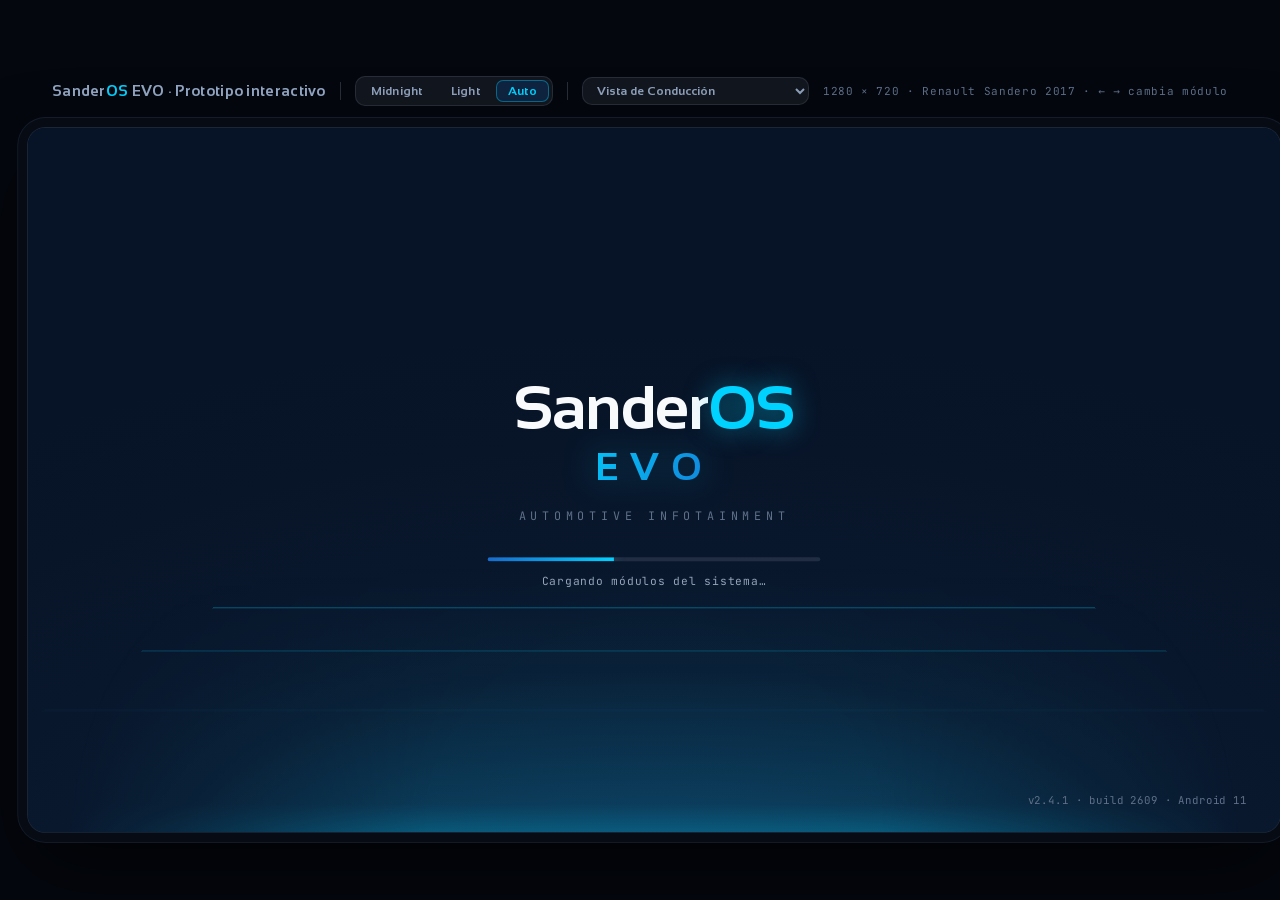
